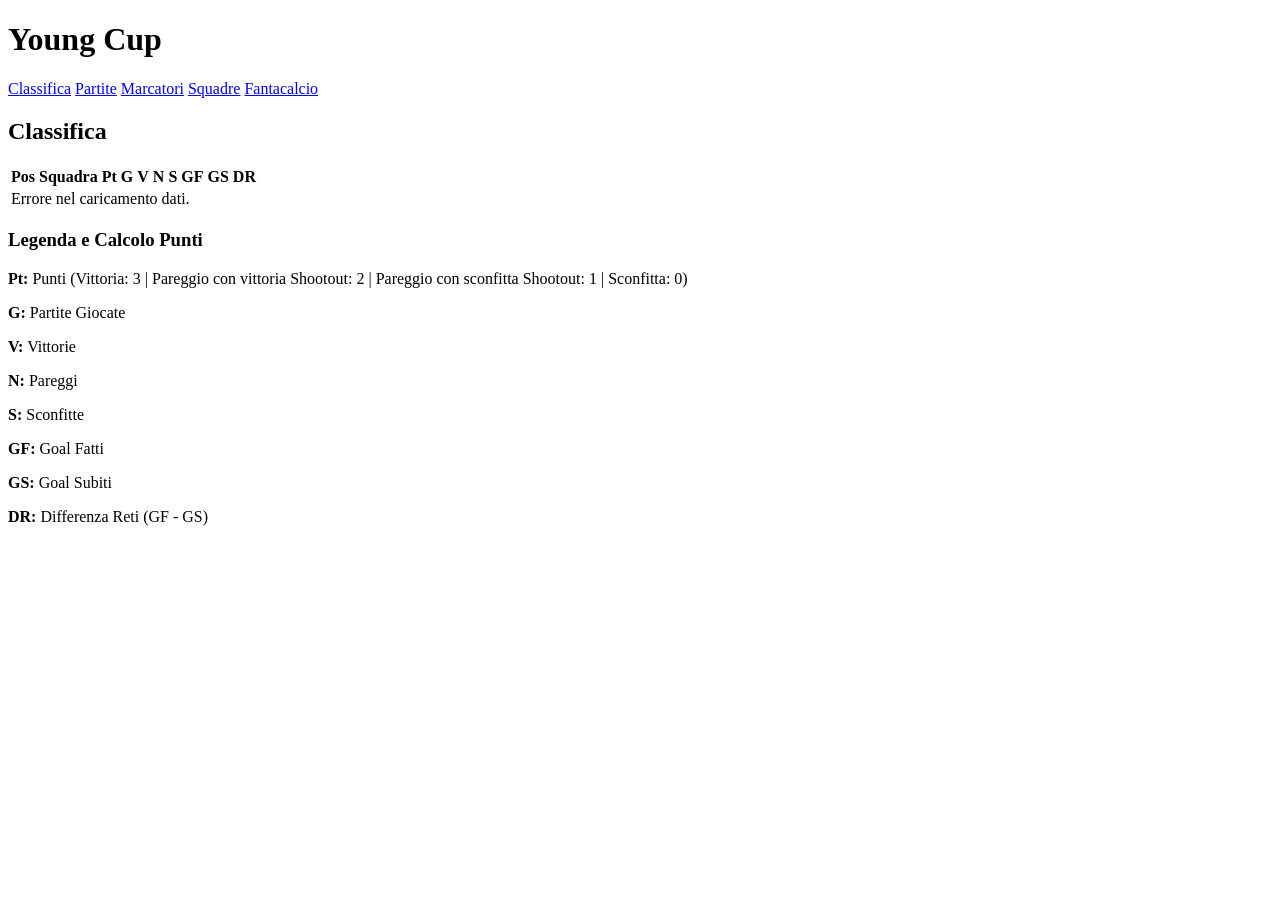
==== index.html @ 7395ec0a "Change favicon file extension from .jpg to .jpeg" ====
<!DOCTYPE html>
<html lang="it">
<head>
    <link rel="icon" type="image/jpeg" href="img/logo.jpeg">
    <meta charset="UTF-8">
    <meta name="viewport" content="width=device-width, initial-scale=1.0">
    <title>Classifica Torneo (CY)</title>
    <link rel="stylesheet" href="css/style.css">
</head>
<body>
    
    <header>
        <div class="container">
            <h1>Young Cup</h1>
            <nav>
                <a href="index.html">Classifica</a>
                <a href="partite.html">Partite</a>
                <a href="marcatori.html">Marcatori</a>
                <a href="squadre.html">Squadre</a>
                <a href="fantacalcio.html">Fantacalcio</a>
            </nav>
        </div>
    </header>

    <main class="container">
        <h2>Classifica</h2>
        <table id="tabella-classifica">
            <thead>
                <tr>
                    <th>Pos</th>
                    <th>Squadra</th>
                    <th>Pt</th>
                    <th>G</th>
                    <th>V</th>
                    <th>N</th>
                    <th>S</th>
                    <th>GF</th>
                    <th>GS</th>
                    <th>DR</th>
                </tr>
            </thead>
            <tbody id="corpo-classifica">
                <tr><td colspan="10">Caricamento...</td></tr>
            </tbody>
        </table>

        <footer class="legenda">
            <h3>Legenda e Calcolo Punti</h3>
            <p><strong>Pt:</strong> Punti (Vittoria: 3 | Pareggio con vittoria Shootout: 2 | Pareggio con sconfitta Shootout: 1 | Sconfitta: 0)</p>
            <p><strong>G:</strong> Partite Giocate</p>
            <p><strong>V:</strong> Vittorie</p>
            <p><strong>N:</strong> Pareggi</p>
            <p><strong>S:</strong> Sconfitte</p>
            <p><strong>GF:</strong> Goal Fatti</p>
            <p><strong>GS:</strong> Goal Subiti</p>
            <p><strong>DR:</strong> Differenza Reti (GF - GS)</p>
        </footer>
    </main>

    <script src="js/classifica.js"></script>
</body>
</html>
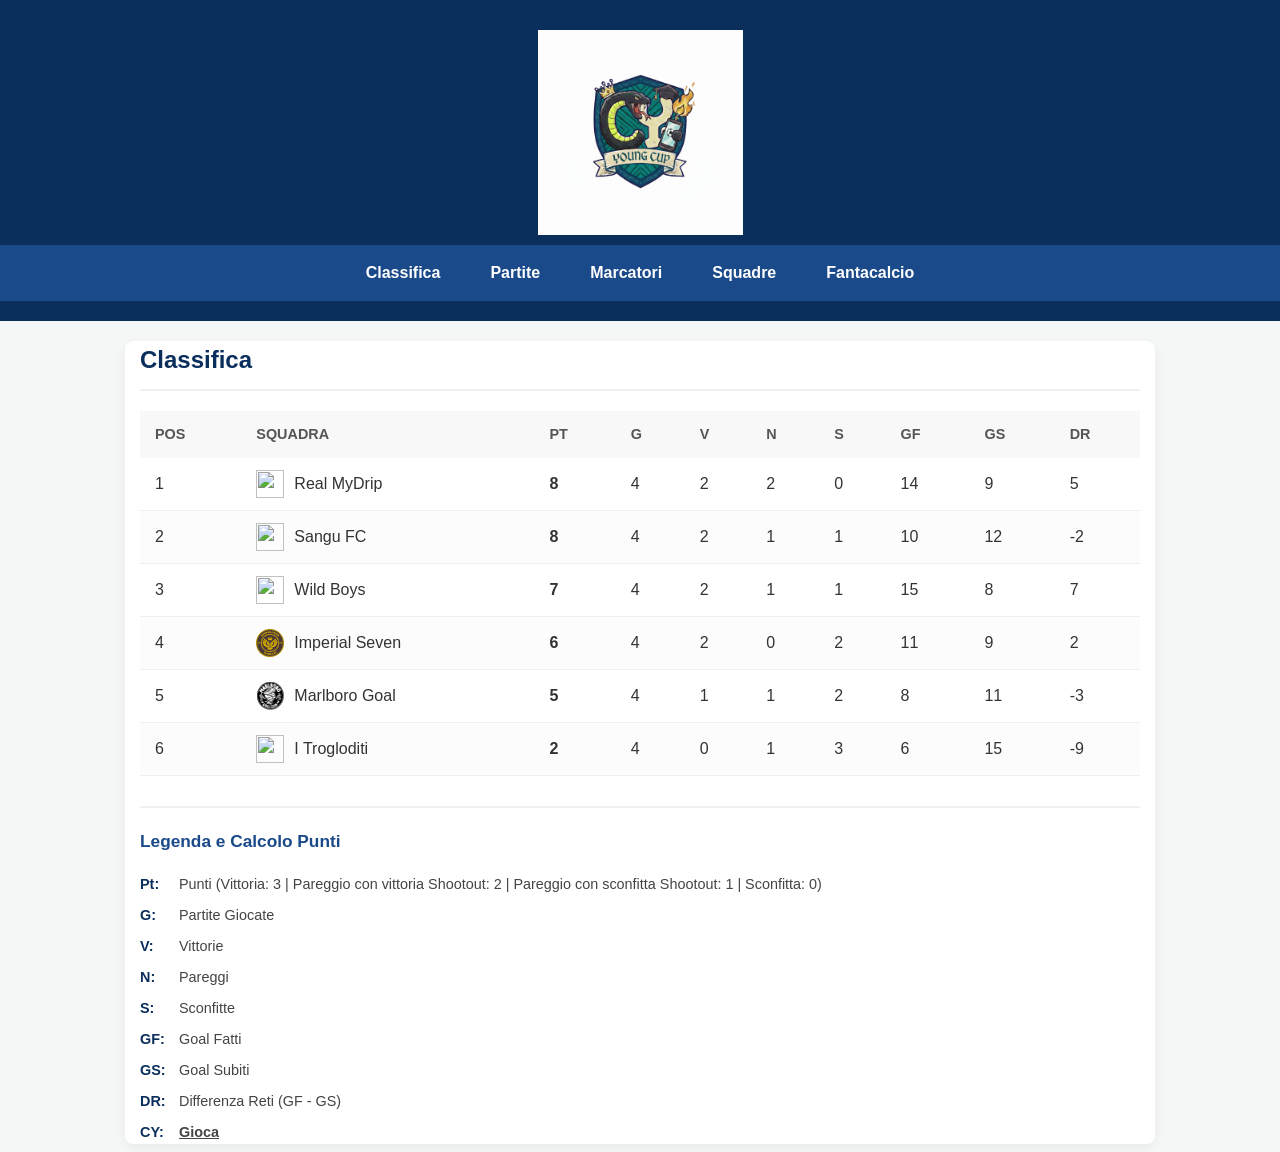
==== commit 7348a860: "Add link to Gioca in the footer section" ====
--- a/index.html
+++ b/index.html
@@ -10,16 +10,18 @@
 <body>
     
     <header>
-        <div class="container">
-            <h1>Young Cup</h1>
-            <nav>
+        <div class="container header-content">
+            <a href="index.html">
+            <img src="img/logo.jpeg" alt="CY-LEAGUE Logo" class="logo-img">
+            </a>
+        </div>
+        <nav>
                 <a href="index.html">Classifica</a>
                 <a href="partite.html">Partite</a>
                 <a href="marcatori.html">Marcatori</a>
                 <a href="squadre.html">Squadre</a>
                 <a href="fantacalcio.html">Fantacalcio</a>
-            </nav>
-        </div>
+        </nav>
     </header>
 
     <main class="container">
@@ -54,6 +56,7 @@
             <p><strong>GF:</strong> Goal Fatti</p>
             <p><strong>GS:</strong> Goal Subiti</p>
             <p><strong>DR:</strong> Differenza Reti (GF - GS)</p>
+            <p><strong>CY:</strong> <a href="https://losteph.github.io/6a0_YoungCup/" target="_blank" rel="noopener noreferrer" style="color: inherit; text-decoration: underline; font-weight: bold;">Gioca</a></p>
         </footer>
     </main>
 
--- a/css/style.css
+++ b/css/style.css
@@ -0,0 +1,523 @@
+/* Impostazioni Globali */
+body {
+    font-family: -apple-system, BlinkMacSystemFont, "Segoe UI", Roboto, Helvetica, Arial, sans-serif;
+    background-color: #f4f7f6;
+    color: #333;
+    margin: 0;
+    line-height: 1.6;
+}
+
+/* Contenitore principale per centrare il contenuto */
+.container {
+    max-width: 1000px;
+    margin: 0 auto;
+    padding: 0 15px;
+}
+
+/* Header e Navigazione */
+header {
+    background-color: #0a2f5c;
+    color: #ffffff;
+    padding: 20px 0;
+    margin-bottom: 20px;
+}
+
+header h1 {
+    text-align: center;
+    margin: 0;
+    font-size: 2.5em;
+}
+
+nav {
+    display: flex;
+    justify-content: center;
+    background-color: #1a4a8a;
+}
+
+nav a {
+    color: #ffffff;
+    text-decoration: none;
+    padding: 15px 25px;
+    font-weight: bold;
+    transition: background-color 0.3s ease;
+}
+
+nav a:hover {
+    background-color: #2c6bc9;
+}
+
+/* Contenuto principale */
+main {
+    background-color: #ffffff;
+    padding: 25px;
+    border-radius: 8px;
+    box-shadow: 0 4px 12px rgba(0, 0, 0, 0.05);
+}
+
+h2 {
+    color: #0a2f5c;
+    border-bottom: 2px solid #f0f0f0;
+    padding-bottom: 10px;
+}
+
+/* Stile Tabelle (Classifica e Marcatori) */
+table {
+    width: 100%;
+    border-collapse: collapse;
+    margin-top: 20px;
+}
+
+table thead th {
+    background-color: #f8f8f8;
+    color: #555;
+    text-align: left;
+    padding: 12px 15px;
+    font-size: 0.9em;
+    text-transform: uppercase;
+}
+
+table tbody tr:nth-child(even) {
+    background-color: #fcfcfc;
+}
+
+table tbody tr:hover {
+    background-color: #f1f1f1;
+}
+
+table tbody td {
+    padding: 12px 15px;
+    border-bottom: 1px solid #f0f0f0;
+}
+
+/* Colonne "Punti" e "Gol" in grassetto */
+table tbody td:nth-child(3) {
+    font-weight: bold;
+}
+/* Per Classifica Marcatori (il Gol è la 4a colonna) */
+#tabella-marcatori tbody td:nth-child(4) {
+    font-weight: bold;
+}
+
+/* --- Stile Pagina Partite (Aggiornato) --- */
+.match-list h3 {
+    color: #1a4a8a;
+    font-size: 1.2em;
+    margin-top: 30px;
+}
+
+.match {
+    display: flex;
+    justify-content: space-between;
+    align-items: center;
+    border: 1px solid #eee;
+    padding: 15px;
+    margin-bottom: 10px;
+    border-radius: 5px;
+}
+
+.match-info {
+    display: grid;
+    grid-template-columns: 2fr 1fr 2fr; /* 2 parti squadra, 1 parte risultato */
+    align-items: center;
+    flex-grow: 1; /* Occupa lo spazio disponibile */
+}
+
+.match-squadra {
+    font-weight: bold;
+}
+
+.match-risultato {
+    text-align: center;
+    font-size: 1.2em;
+    font-weight: bold;
+    color: #0a2f5c;
+}
+
+.match-datetime {
+    display: flex;
+    flex-direction: column;
+    align-items: flex-end; /* Spinge tutto a destra */
+    justify-content: center;
+    min-width: 100px;
+    padding-left: 10px;
+    border-left: 1px solid #eee;
+}
+
+.match-campo {
+    font-size: 0.75em; /* Un po' più piccolo della data */
+    font-weight: bold;
+    color: #ce2b2b; /* Proviamo un colore diverso, tipo rosso, per vedere se appare! */
+    margin-bottom: 2px;
+    white-space: nowrap; /* Evita che il nome del campo vada a capo male */
+}
+/* --- Fine Blocco Partite --- */
+
+
+/* Stile Pagina Squadre */
+#elenco-squadre {
+    display: grid;
+    grid-template-columns: repeat(auto-fit, minmax(300px, 1fr));
+    gap: 20px;
+}
+
+.squadra-card {
+    border: 1px solid #e0e0e0;
+    border-radius: 8px;
+    overflow: hidden;
+    box-shadow: 0 2px 5px rgba(0, 0, 0, 0.05);
+}
+
+.squadra-card h3 {
+    background-color: #f9f9f9;
+    padding: 15px 20px;
+    margin: 0;
+    border-bottom: 1px solid #e0e0e0;
+}
+
+.squadra-card ul {
+    list-style: none;
+    padding: 0 20px 20px 20px;
+    margin: 0;
+}
+
+.squadra-card li {
+    padding: 10px 0;
+    border-bottom: 1px dotted #eee;
+}
+
+.squadra-card li em {
+    color: #555;
+    font-style: italic;
+    float: right;
+}
+
+/* Stile per la sezione Presidente nella card squadra */
+.presidente-box {
+    background-color: #f0f4f8; /* Un azzurro molto chiaro */
+    padding: 10px 15px;
+    /* border-left: 4px solid #0a2f5c;  Barretta laterale blu scuro */
+    margin: 10px 15px;
+    border-radius: 4px;
+    display: flex;
+    justify-content: space-between;
+    align-items: center;
+}
+
+.label-presidente {
+    font-size: 0.8em;
+    text-transform: uppercase;
+    color: #0a2f5c;
+    font-weight: bold;
+}
+
+.nome-presidente {
+    font-weight: 600;
+    color: #333;
+}
+
+.rosa-header {
+    padding: 10px 20px 0 20px;
+    font-size: 0.9em;
+    font-weight: bold;
+    color: #777;
+    text-transform: uppercase;
+    letter-spacing: 1px;
+}
+
+/* Stile Legenda Classifica */
+.legenda {
+    margin-top: 30px;
+    padding-top: 20px;
+    border-top: 2px solid #f0f0f0;
+    font-size: 0.9em;
+    color: #444;
+}
+.legenda h3 {
+    margin-top: 0;
+    color: #1a4a8a;
+    font-size: 1.2em;
+}
+.legenda p {
+    margin: 8px 0;
+}
+.legenda p strong {
+    color: #0a2f5c;
+    min-width: 35px;
+    display: inline-block;
+}
+
+/* Stile per il Logo nell'Header */
+.header-content {
+    display: flex;
+    align-items: center;
+    justify-content: center;
+    gap: 15px; /* Spazio tra logo e titolo */
+    padding-bottom: 10px;
+}
+
+
+.logo-img {
+    max-height: 205px !important;
+    width: auto !important;
+    display: block !important;
+    margin: 0 auto !important;
+}
+
+.header-content {
+    padding: 10px 0; /* Riduce lo spazio verticale ora che non c'è il testo */
+    display: block;  /* Cambiato da flex a block per centratura semplice */
+    text-align: center;
+}
+/*
+.logo-img {
+    max-height: 45px; // Regola l'altezza come preferisci 
+    width: auto;
+    object-fit: contain;
+    border-radius: 50%; // Rende il logo circolare se l'immagine è quadrata 
+} 
+*/ 
+
+@media (max-width: 600px) {
+    .header-content {
+        flex-direction: column;
+    }
+}
+
+/* Allineamento specifico per i loghi nelle partite */
+.match-team {
+    display: flex;
+    align-items: center;
+    gap: 10px;
+    font-weight: bold;
+}
+
+.team-casa {
+    justify-content: flex-end; /* Nome a sinistra, logo a destra (vicino al risultato) */
+    text-align: right;
+}
+
+.team-ospite {
+    justify-content: flex-start; /* Logo a sinistra, nome a destra (vicino al risultato) */
+    text-align: left;
+}
+
+/* Stile per la scritta shootout sotto il risultato */
+.shootout-info {
+    font-size: 0.7em;
+    color: #e67e22;
+    font-weight: normal;
+    margin-top: 4px;
+    white-space: nowrap;
+}
+
+/* Assicuriamoci che i mini-logo siano consistenti ovunque */
+.mini-logo {
+    width: 28px;
+    height: 28px;
+    object-fit: contain;
+    flex-shrink: 0;
+}
+
+
+/* Container per logo + nome nelle tabelle */
+.tabella-squadra-logo {
+    display: flex;
+    align-items: center;
+    gap: 10px;
+}
+
+/* Logo piccolissimo per Classifica e Marcatori */
+.mini-logo {
+    width: 28px;
+    height: 28px;
+    object-fit: contain;
+    flex-shrink: 0;
+    border-radius: 0; /* Opzionale: li rende tondi */
+    background: transparent;  
+}
+
+/* Header della card squadra */
+.squadra-header-logo {
+    display: flex;
+    align-items: center;
+    padding: 20px;
+    gap: 20px;
+    background: #f8f9fa;
+    border-bottom: 1px solid #eee;
+}
+
+/* Logo medio per la card squadra */
+.logo-squadra-card {
+    width: 45px;
+    height: 45px;
+    object-fit: contain;
+    border-radius: 0;
+    padding: 2px;
+}
+
+.squadra-header-logo h3 {
+    margin: 0;
+    border: none;
+    padding: 0;
+}
+
+/* Aumenta leggermente i loghi solo nella sezione Partite */
+.match-team .mini-logo {
+    width: 50px;  /* Prima era 18px, ora è un po' più visibile */
+    height: 50px;
+}
+
+
+
+/* Box che contiene Presidente e Vice */
+.dirigenza-box {
+    background-color: #f0f4f8;
+    padding: 10px 15px;
+    margin: 10px 15px;
+    border-left: 4px solid #0a2f5c;
+    border-radius: 4px;
+    display: flex; /* Mette etichetta e nomi sulla stessa riga */
+    justify-content: space-between;
+    align-items: center;
+    flex-wrap: wrap; /* Se i nomi sono lunghi, vanno a capo bene */
+    gap: 10px;
+}
+
+.label-ruolo {
+    font-size: 0.75em;
+    text-transform: uppercase;
+    color: #0a2f5c;
+    font-weight: bold;
+}
+
+.nome-ruolo {
+    font-size: 0.9em;
+    font-weight: 600;
+    color: #333;
+    text-align: right;
+}
+
+
+
+
+.playoff-label {
+    font-size: 0.7em;
+    font-weight: bold;
+    color: #d4af37; /* Colore oro per i playoff */
+    text-transform: uppercase;
+    margin-top: 5px;
+}
+
+/* Opzionale: un bordo dorato per la card della partita playoff */
+.match[data-fase="playoff"] {
+    border: 1px solid #d4af37;
+    background-color: #fffdf0;
+}
+
+
+
+
+/* --- INIZIO STILI RESPONSIVE PER MOBILE --- */
+
+@media (max-width: 600px) {
+
+    /* Riduci i titoli per non occupare troppo spazio */
+    header h1 {
+        font-size: 1.8em;
+    }
+    h2 {
+        font-size: 1.4em;
+    }
+    
+    /* Riduci il padding generale */
+    .container {
+        padding: 0 10px;
+    }
+    main {
+        padding: 15px;
+    }
+
+    /* Menu di navigazione: impila i link verticalmente */
+    nav {
+        flex-direction: column;
+    }
+    nav a {
+        text-align: center;
+        padding: 12px 15px;
+        border-bottom: 1px solid #0a2f5c; /* Separa i link */
+    }
+    nav a:last-child {
+        border-bottom: none;
+    }
+    
+
+    /* ----- LA PARTE PIÙ IMPORTANTE: Le Tabelle ----- */
+    /* Le tabelle (Classifica e Marcatori) sono troppo larghe.
+      Le forziamo a diventare un blocco che permette lo scroll
+      orizzontale solo se necessario. 
+    */
+    table {
+        display: block;
+        overflow-x: auto; /* Permette lo scroll orizzontale */
+        white-space: nowrap; /* Impedisce al testo di andare a capo */
+    }
+    table thead th,
+    table tbody td {
+        white-space: nowrap; /* Mantiene il contenuto delle celle su una riga */
+    }
+
+    /* Layout delle Partite: impila tutto */
+    .match {
+        flex-direction: column;
+        align-items: stretch; /* Fai in modo che gli elementi si allarghino */
+    }
+    .match-info {
+        grid-template-columns: 1fr; /* Una sola colonna */
+        gap: 10px;
+    }
+    .match-squadra {
+        text-align: center !important; /* Centra le squadre (l'!important serve per sovrascrivere lo stile inline) */
+    }
+
+    .match-team {
+        justify-content: center !important;
+        text-align: center !important;
+        flex-direction: row !important; /* Logo a sinistra, nome a destra per tutti */
+    }
+    
+    .team-casa, .team-ospite {
+        justify-content: center !important;
+        text-align: center !important;
+    }
+
+    .match-risultato {
+        font-size: 1.5em; /* Un po' più grande per risaltare */
+        margin: 5px 0;
+        background: #f0f4f8; /* Un leggero sfondo per separare i nomi */
+        padding: 5px;
+        border-radius: 4px;
+    }
+    
+    .match-datetime {
+        /* Resetta il blocco data/ora */
+        width: 100%;
+        text-align: center;
+        border-left: none;
+        border-top: 1px solid #f0f0f0;
+        padding-top: 10px;
+        margin-top: 10px;
+        min-width: 0;
+        align-items: center;
+    }
+
+    /* Layout Squadre: forza una singola colonna */
+    #elenco-squadre {
+        grid-template-columns: 1fr;
+    }
+    
+    /* Rendi la legenda più compatta */
+    .legenda p {
+        font-size: 0.85em;
+    }
+}
+/* --- FINE STILI RESPONSIVE PER MOBILE --- */
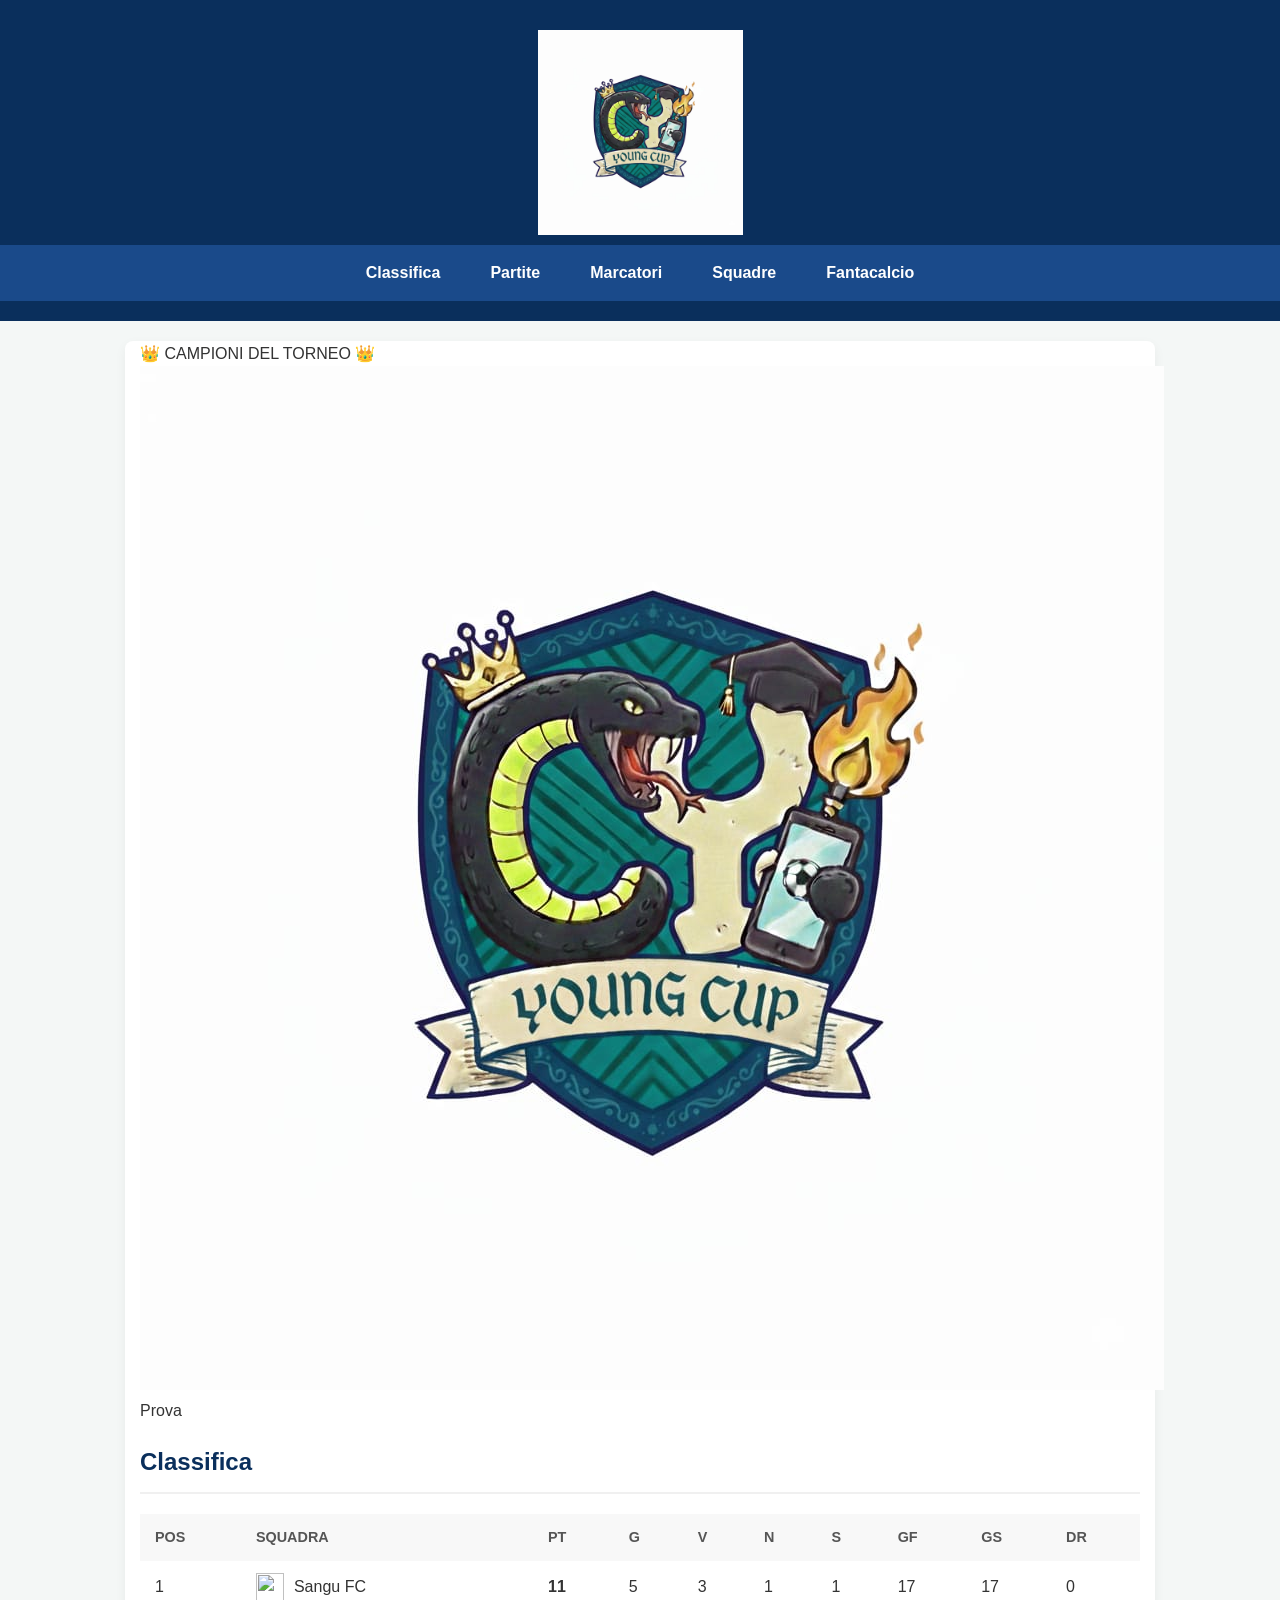
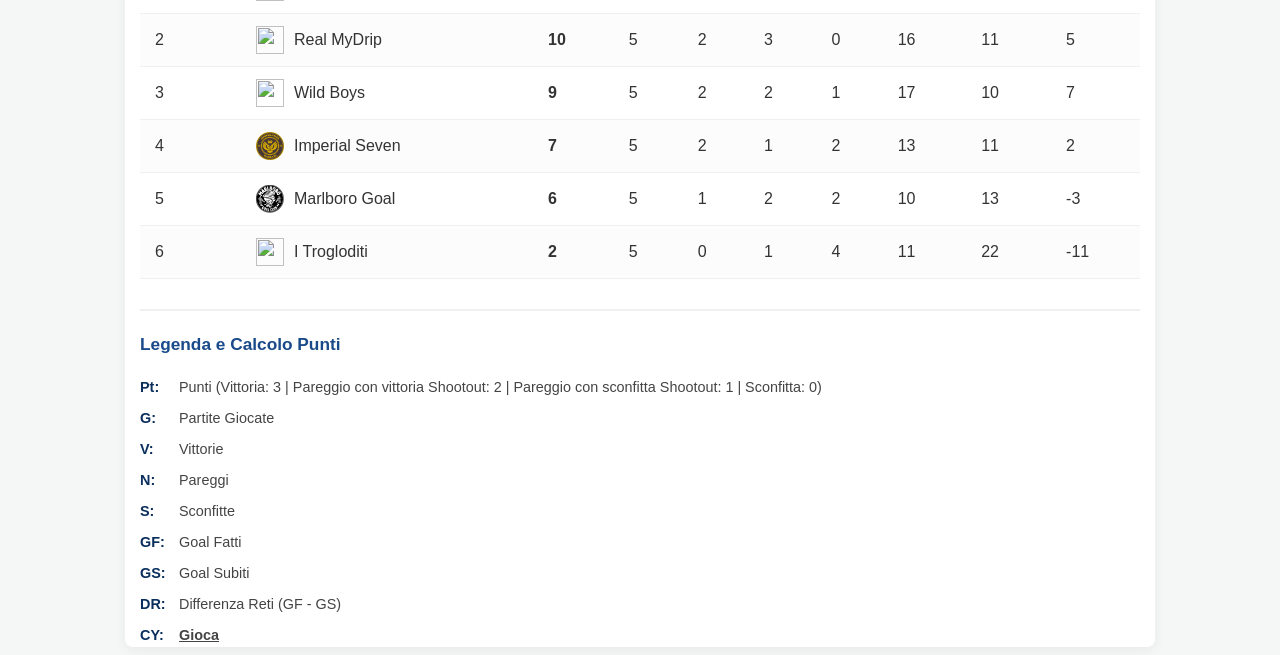
==== commit 6830749b: "Add champion box to index.html" ====
--- a/index.html
+++ b/index.html
@@ -25,6 +25,13 @@
     </header>
 
     <main class="container">
+
+        <div class="champion-box">
+            <div class="champion-crown">👑 CAMPIONI DEL TORNEO 👑</div>
+            <img src="img/logo.jpeg" class="champion-logo">
+            <div class="champion-name">Prova</div>
+        </div>
+        
         <h2>Classifica</h2>
         <table id="tabella-classifica">
             <thead>
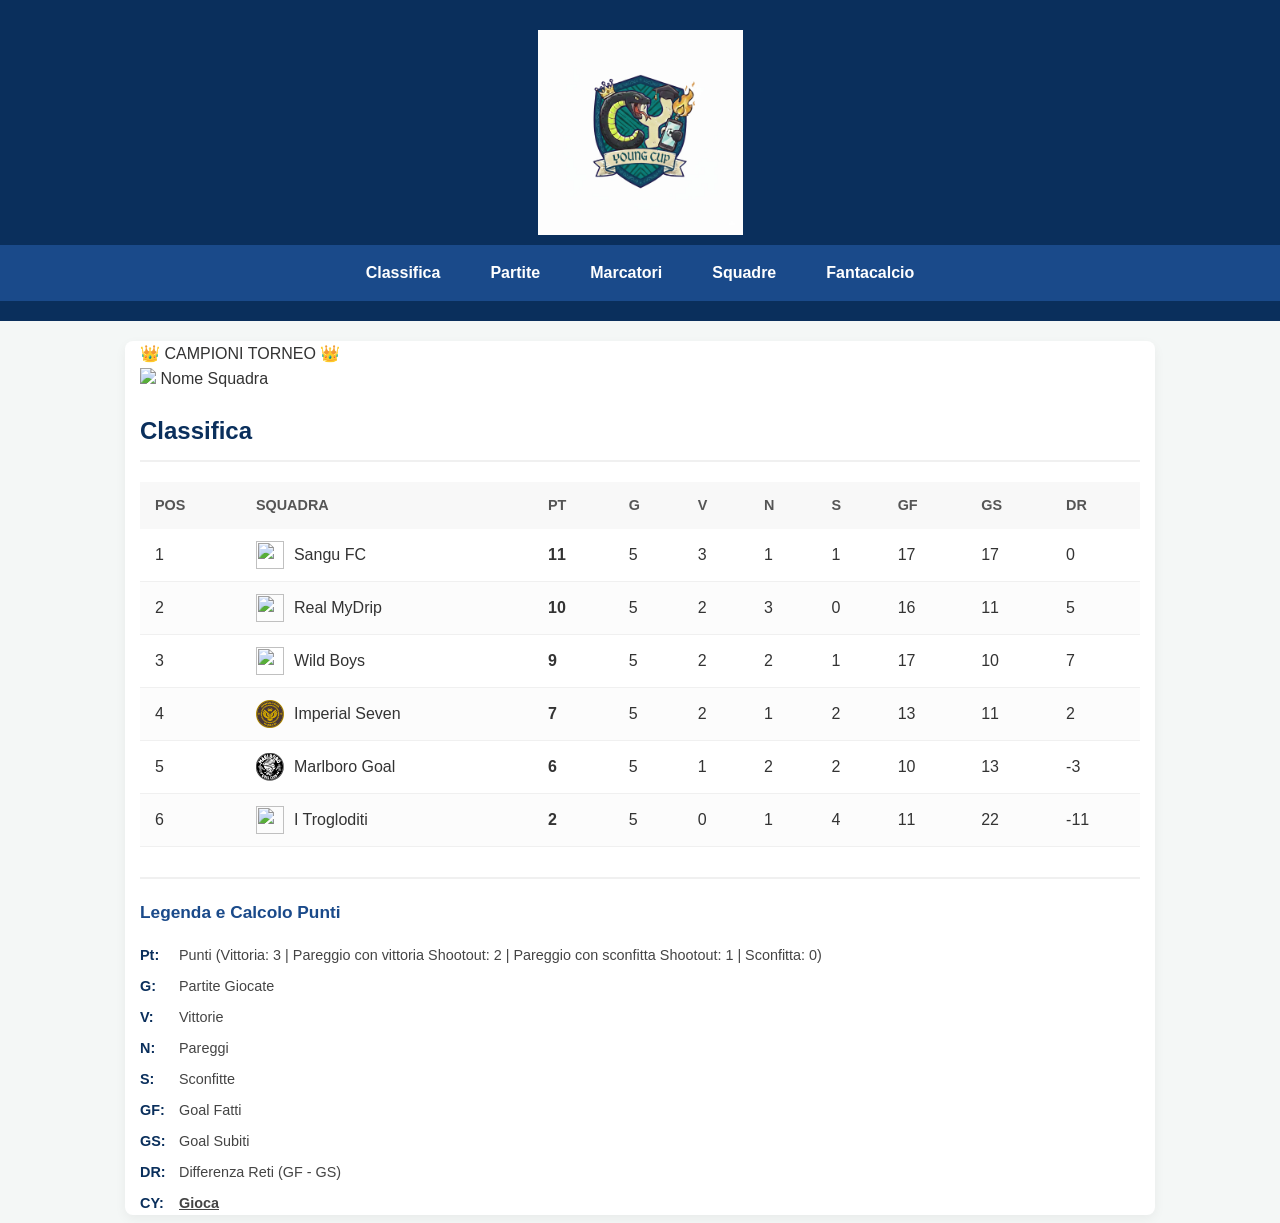
==== commit 2ecdc617: "Update champion display to new banner format Replaced champion box with a new banner for champions." ====
--- a/index.html
+++ b/index.html
@@ -25,11 +25,14 @@
     </header>
 
     <main class="container">
-
-        <div class="champion-box">
-            <div class="champion-crown">👑 CAMPIONI DEL TORNEO 👑</div>
-            <img src="img/logo.jpeg" class="champion-logo">
-            <div class="champion-name">Prova</div>
+        <!-- 
+        -->
+        <div class="banner-campioni">
+            <div class="campioni-corona">👑 CAMPIONI TORNEO 👑</div>
+            <div class="campioni-team">
+                <img src="img/logo_squadra_vincente.jpeg" class="logo-campione">
+                <span class="nome-campione">Nome Squadra</span>
+            </div>
         </div>
         
         <h2>Classifica</h2>
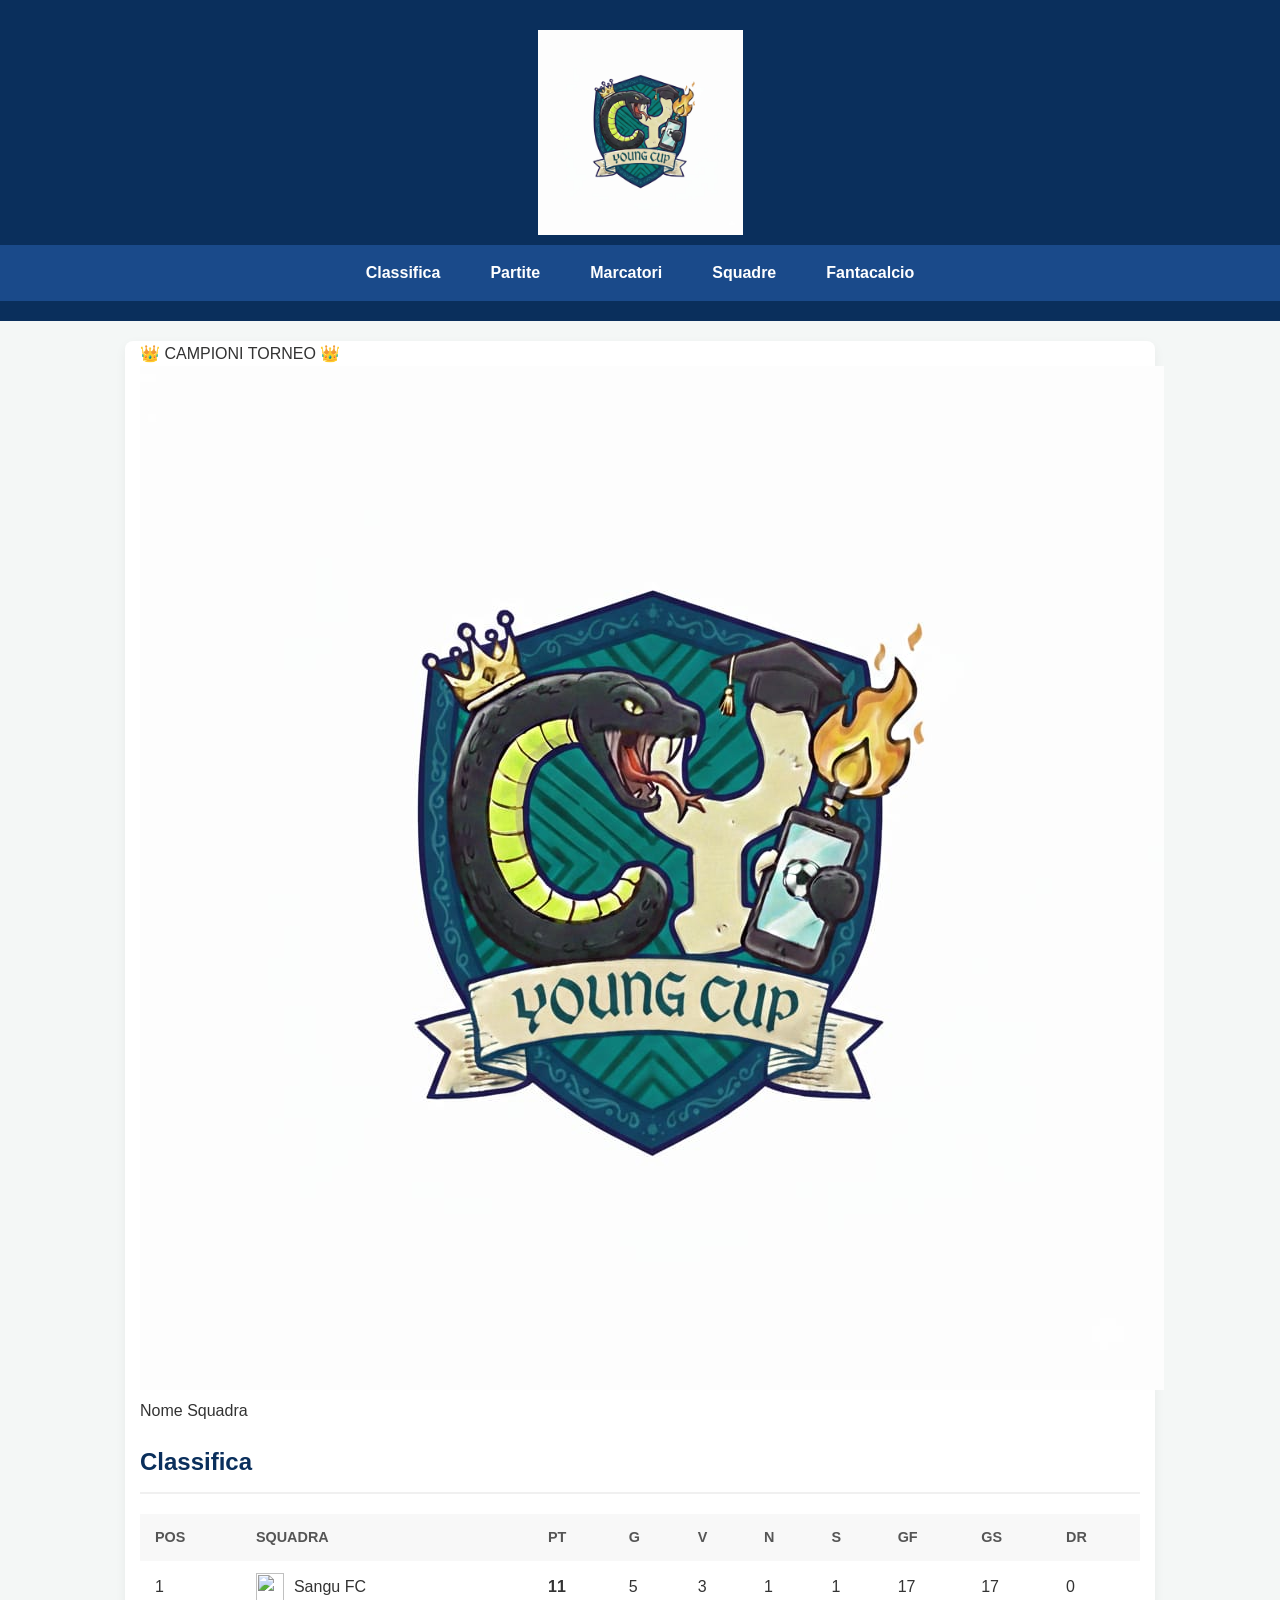
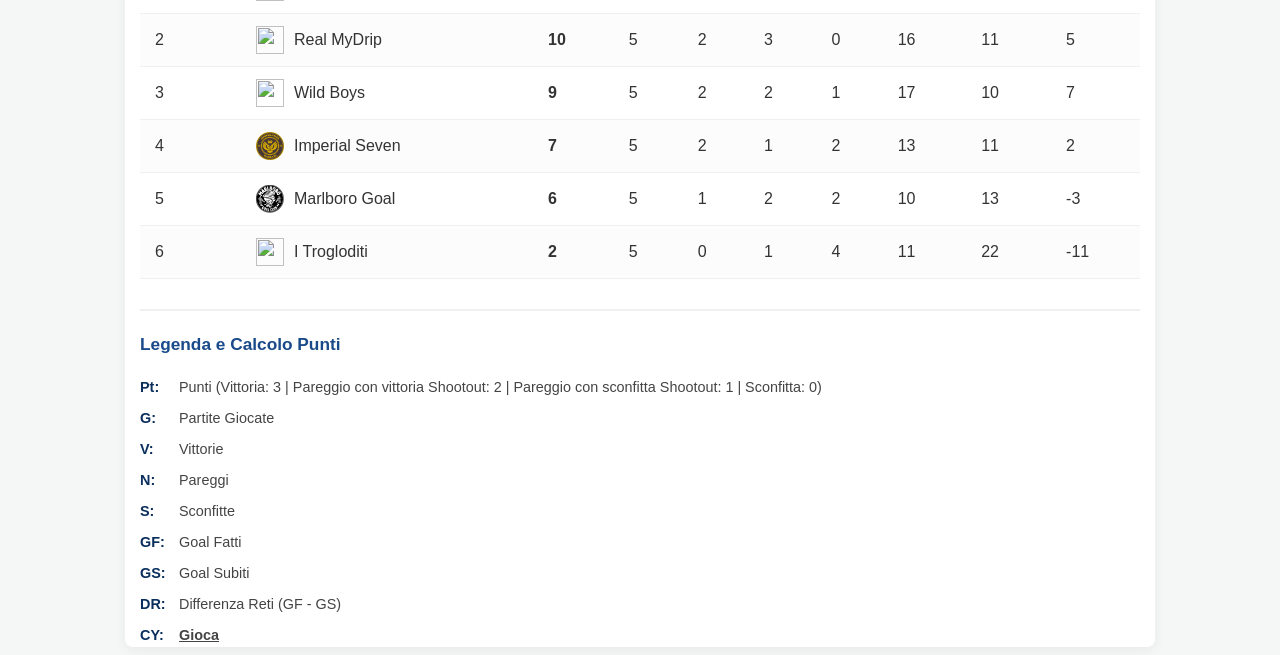
==== commit b50f8226: "Update champion logo image source in index.html" ====
--- a/index.html
+++ b/index.html
@@ -30,7 +30,7 @@
         <div class="banner-campioni">
             <div class="campioni-corona">👑 CAMPIONI TORNEO 👑</div>
             <div class="campioni-team">
-                <img src="img/logo_squadra_vincente.jpeg" class="logo-campione">
+                <img src="img/logo.jpeg" class="logo-campione">
                 <span class="nome-campione">Nome Squadra</span>
             </div>
         </div>
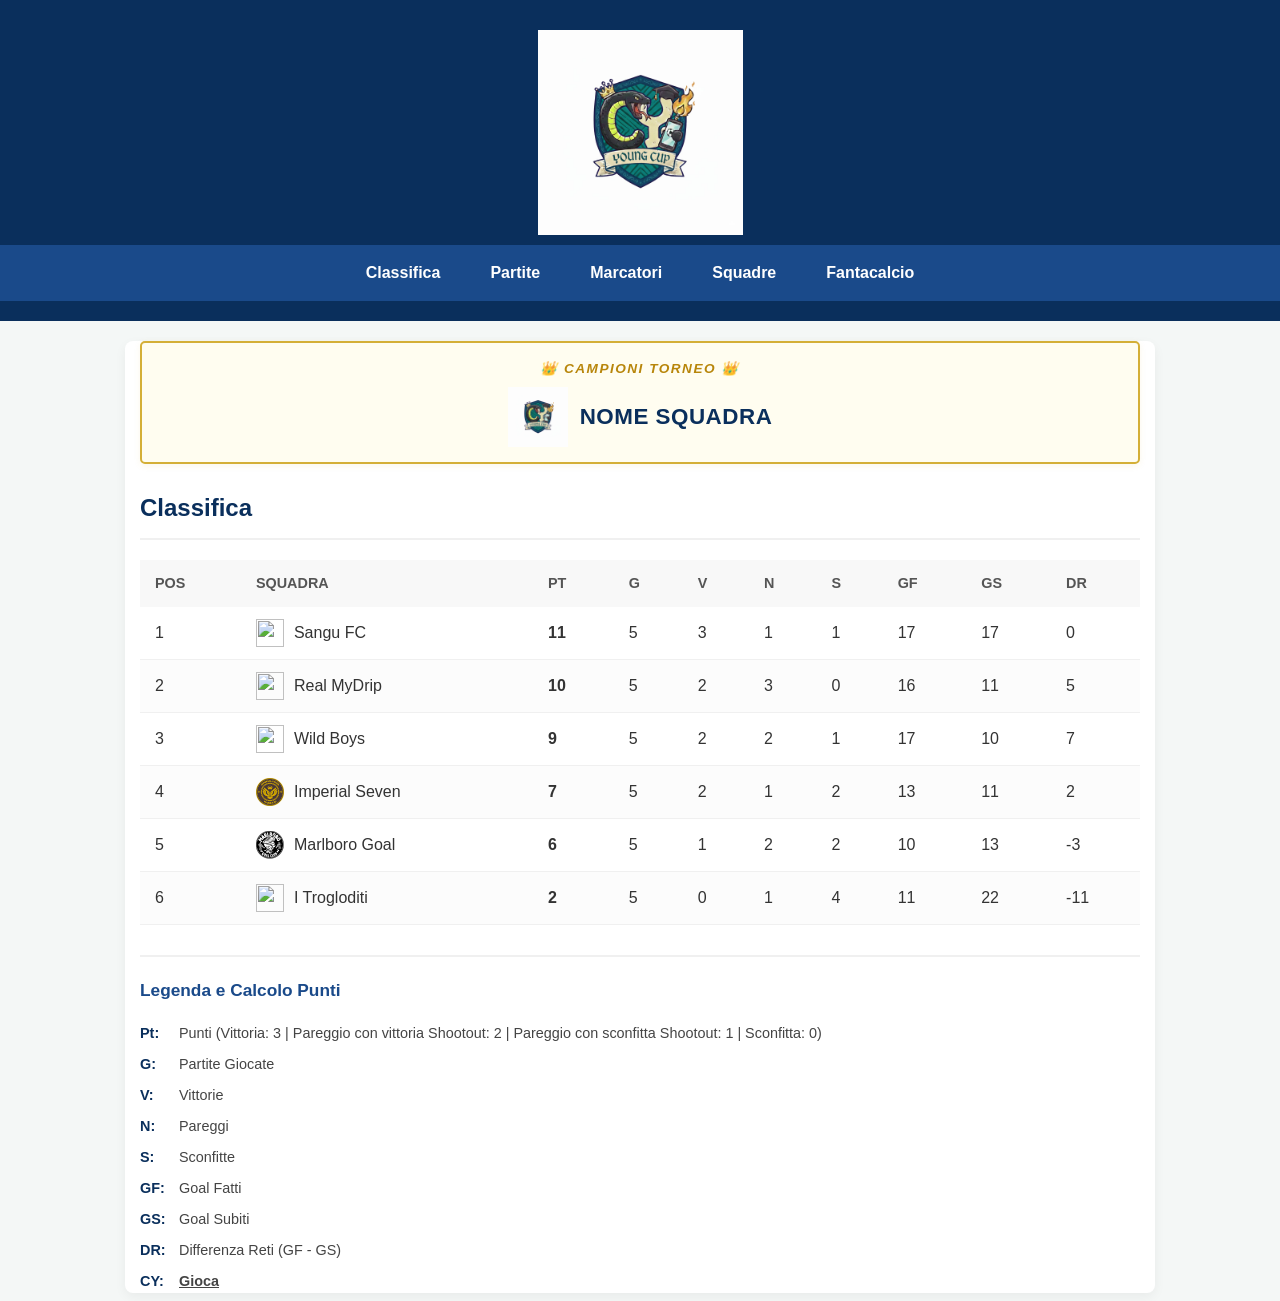
==== commit 4168081f: "Update index.html" ====
--- a/index.html
+++ b/index.html
@@ -6,6 +6,7 @@
     <meta name="viewport" content="width=device-width, initial-scale=1.0">
     <title>Classifica Torneo (CY)</title>
     <link rel="stylesheet" href="css/style.css">
+    <link rel="stylesheet" href="css/winner.css">
 </head>
 <body>
     
--- a/css/winner.css
+++ b/css/winner.css
@@ -0,0 +1,59 @@
+/* Banner Campioni in stile Partita */
+.banner-campioni {
+    display: flex;
+    flex-direction: column;
+    align-items: center;
+    justify-content: center;
+    border: 2px solid #d4af37; /* Bordo oro come i playoff */
+    padding: 15px;
+    margin-bottom: 25px;
+    border-radius: 5px;
+    background-color: #fffdf0; /* Sfondo giallino chiarissimo, come i playoff */
+    box-shadow: 0 2px 6px rgba(212, 175, 55, 0.1);
+}
+
+/* Scritta Corona: in ITALIC (Alternato) */
+.campioni-corona {
+    font-size: 0.85em;
+    color: #b8860b; /* Oro scuro scuro */
+    font-weight: bold;
+    font-style: italic; /* <--- Italic qui */
+    letter-spacing: 1.5px;
+    text-transform: uppercase;
+    margin-bottom: 8px;
+}
+
+/* Gruppo Logo + Nome centrati */
+.campioni-team {
+    display: flex;
+    align-items: center;
+    gap: 12px; /* Spazio tra logo e nome */
+}
+
+/* Logo: Poco più grande di quello delle partite (che è 50px), facciamo 60px */
+.logo-campione {
+    width: 60px;
+    height: 60px;
+    object-fit: contain;
+    flex-shrink: 0;
+}
+
+/* Nome Squadra: BOLD (Alternato) */
+.nome-campione {
+    font-size: 1.4em;
+    font-weight: 800; /* <--- Ultra Bold qui */
+    color: #0a2f5c;   /* Blu scuro del tuo sito */
+    text-transform: uppercase;
+    letter-spacing: 0.5px;
+}
+
+/* Regola per il Mobile: rimane tutto in linea senza rompersi */
+@media (max-width: 600px) {
+    .nome-campione {
+        font-size: 1.2em; /* Rimpicciolisce un pelo il font sui telefoni */
+    }
+    .logo-campione {
+        width: 50px; /* Su mobile diventa grande esattamente come quello delle partite */
+        height: 50px;
+    }
+}
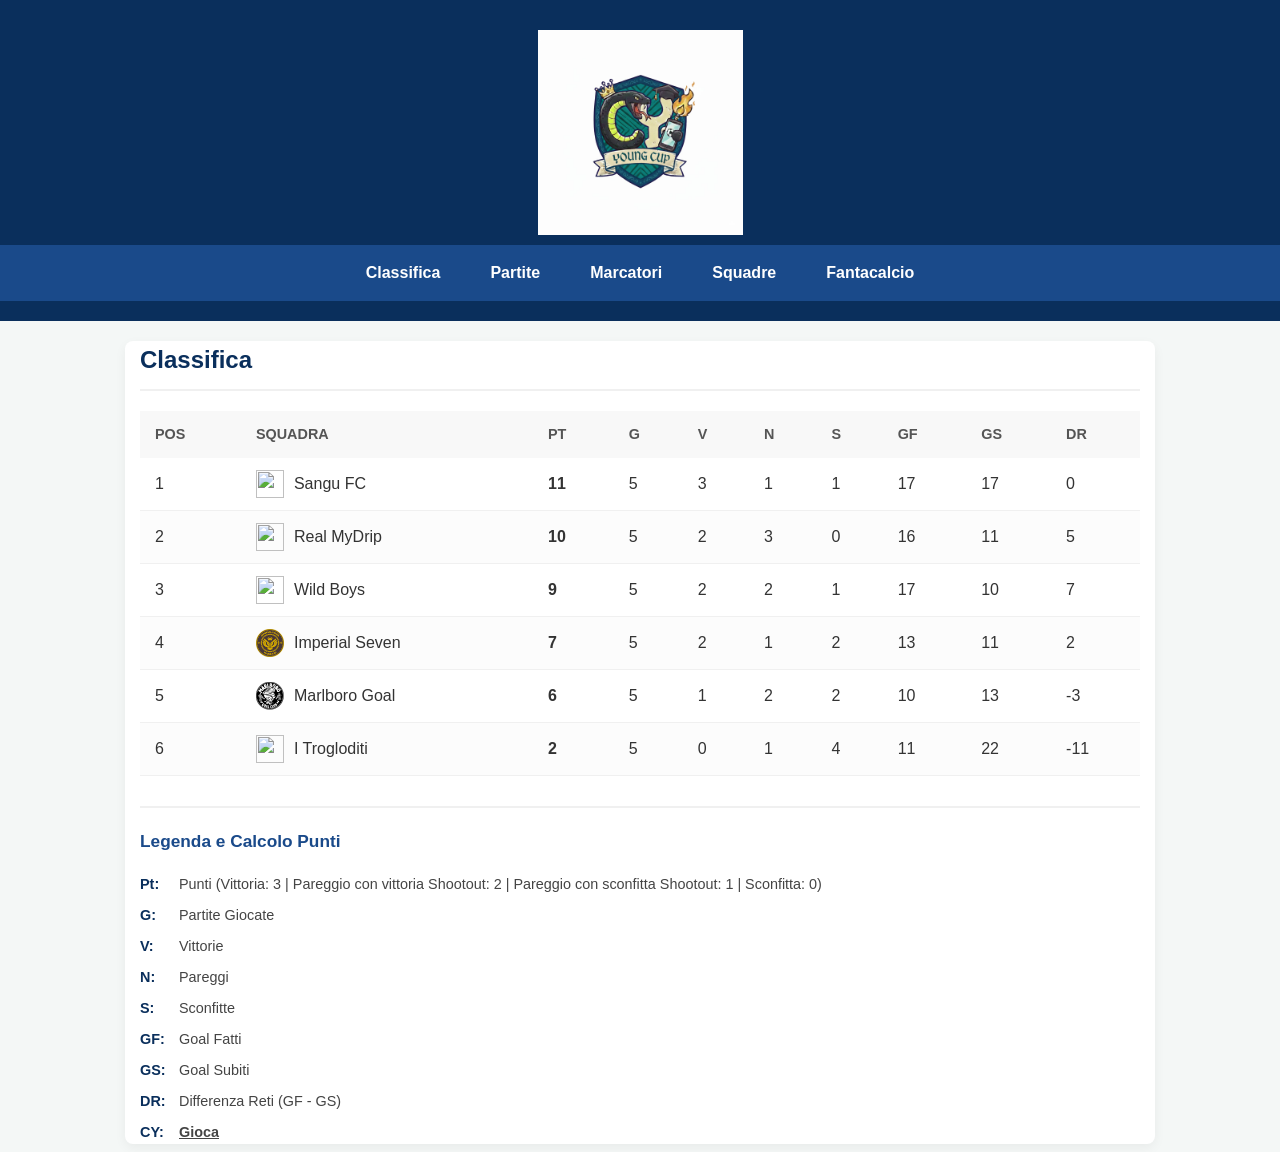
==== commit 97f42247: "Remove commented-out code in index.html" ====
--- a/index.html
+++ b/index.html
@@ -27,7 +27,7 @@
 
     <main class="container">
         <!-- 
-        -->
+        
         <div class="banner-campioni">
             <div class="campioni-corona">👑 CAMPIONI TORNEO 👑</div>
             <div class="campioni-team">
@@ -35,7 +35,7 @@
                 <span class="nome-campione">Nome Squadra</span>
             </div>
         </div>
-        
+        -->
         <h2>Classifica</h2>
         <table id="tabella-classifica">
             <thead>
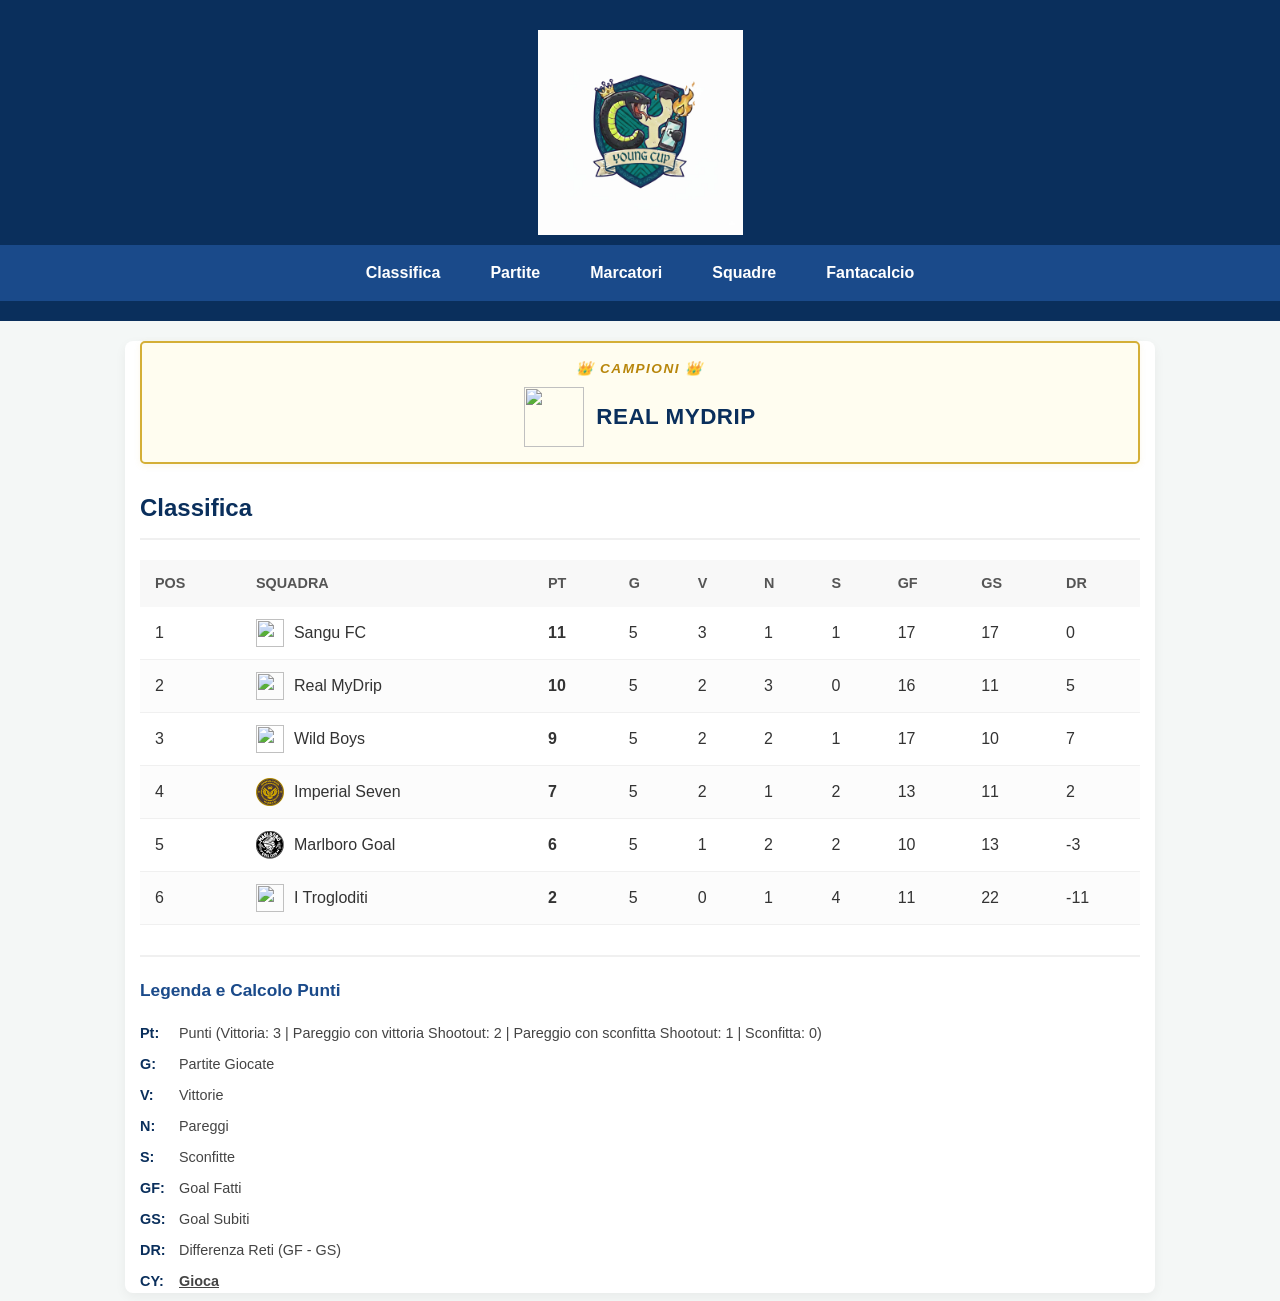
==== commit 5cd13828: "Modify banner section with new team details Updated the banner section to display 'CAMPIONI' and cha" ====
--- a/index.html
+++ b/index.html
@@ -26,16 +26,17 @@
     </header>
 
     <main class="container">
-        <!-- 
+        
         
         <div class="banner-campioni">
-            <div class="campioni-corona">👑 CAMPIONI TORNEO 👑</div>
+            <div class="campioni-corona">👑 CAMPIONI  👑</div>
             <div class="campioni-team">
-                <img src="img/logo.jpeg" class="logo-campione">
-                <span class="nome-campione">Nome Squadra</span>
+                <img src="img/Drip.png" class="logo-campione">
+                <span class="nome-campione">Real MyDrip</span>
             </div>
         </div>
-        -->
+
+        
         <h2>Classifica</h2>
         <table id="tabella-classifica">
             <thead>
